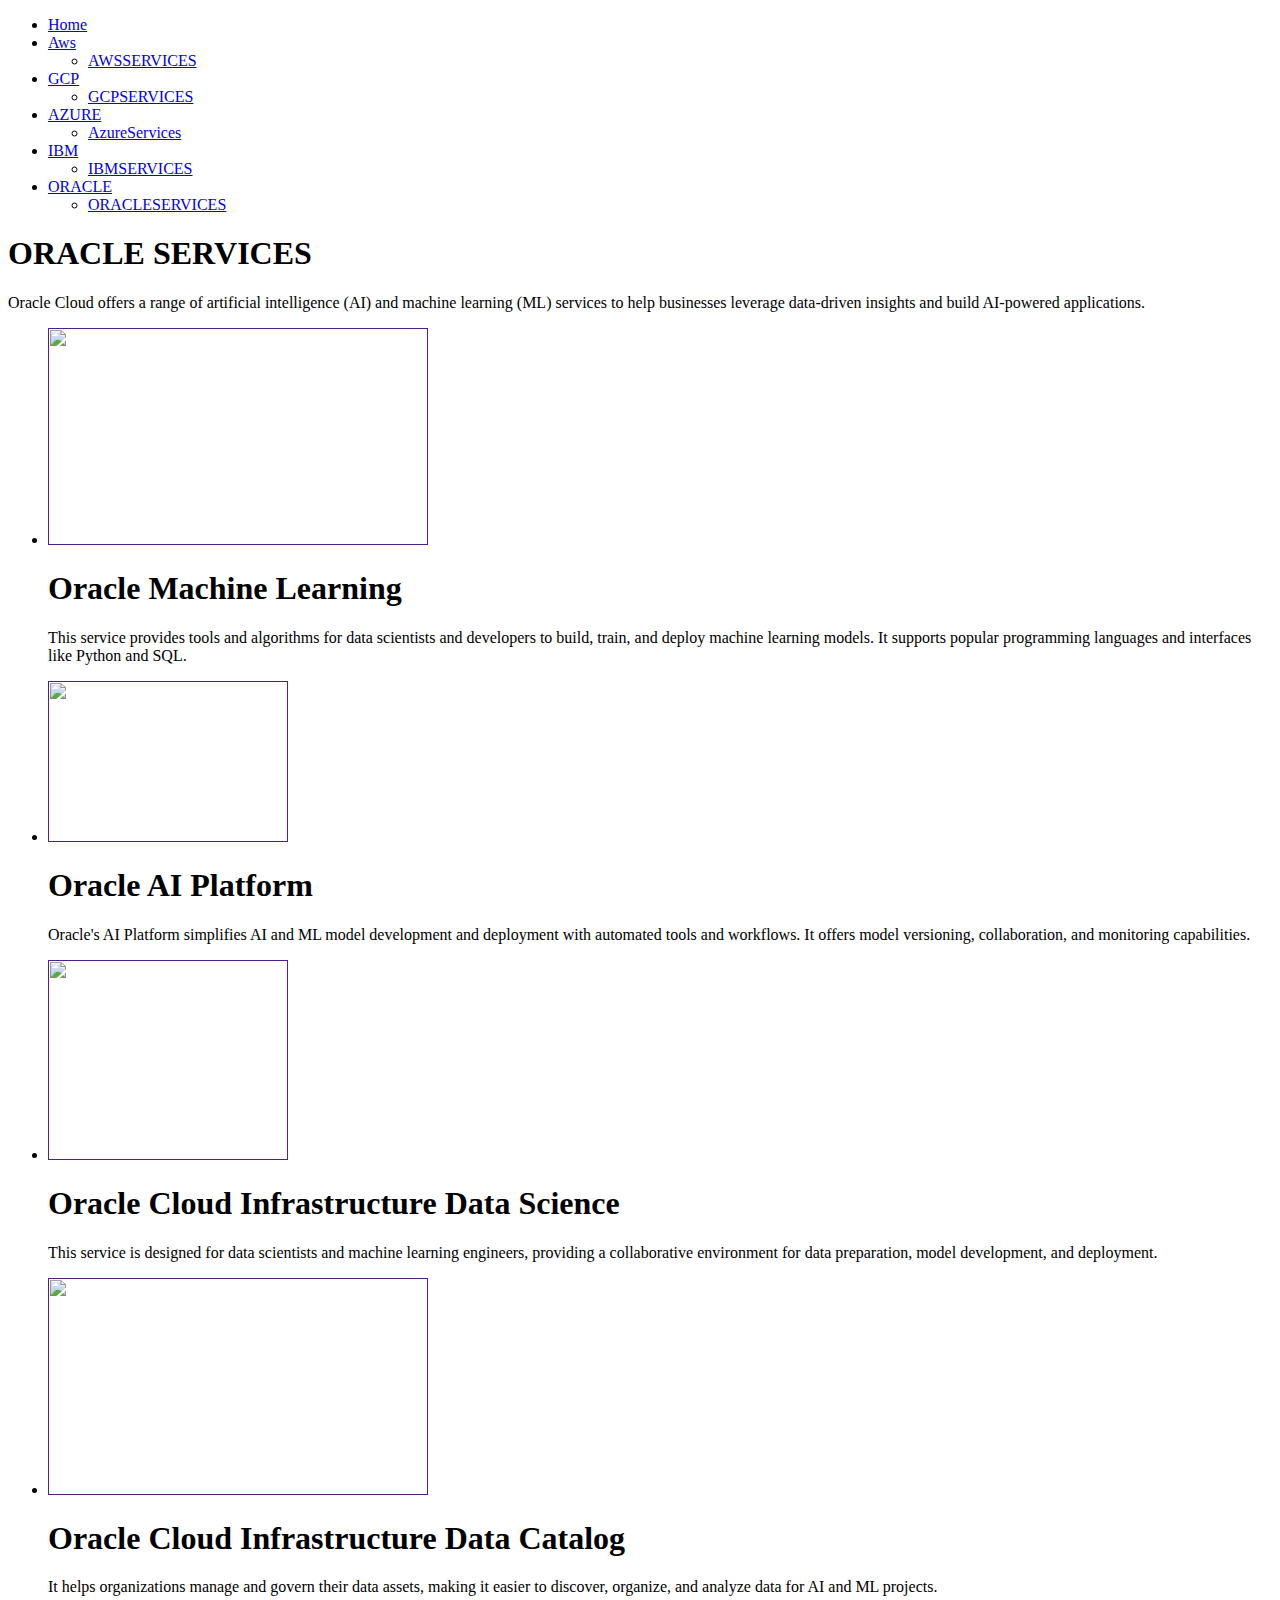
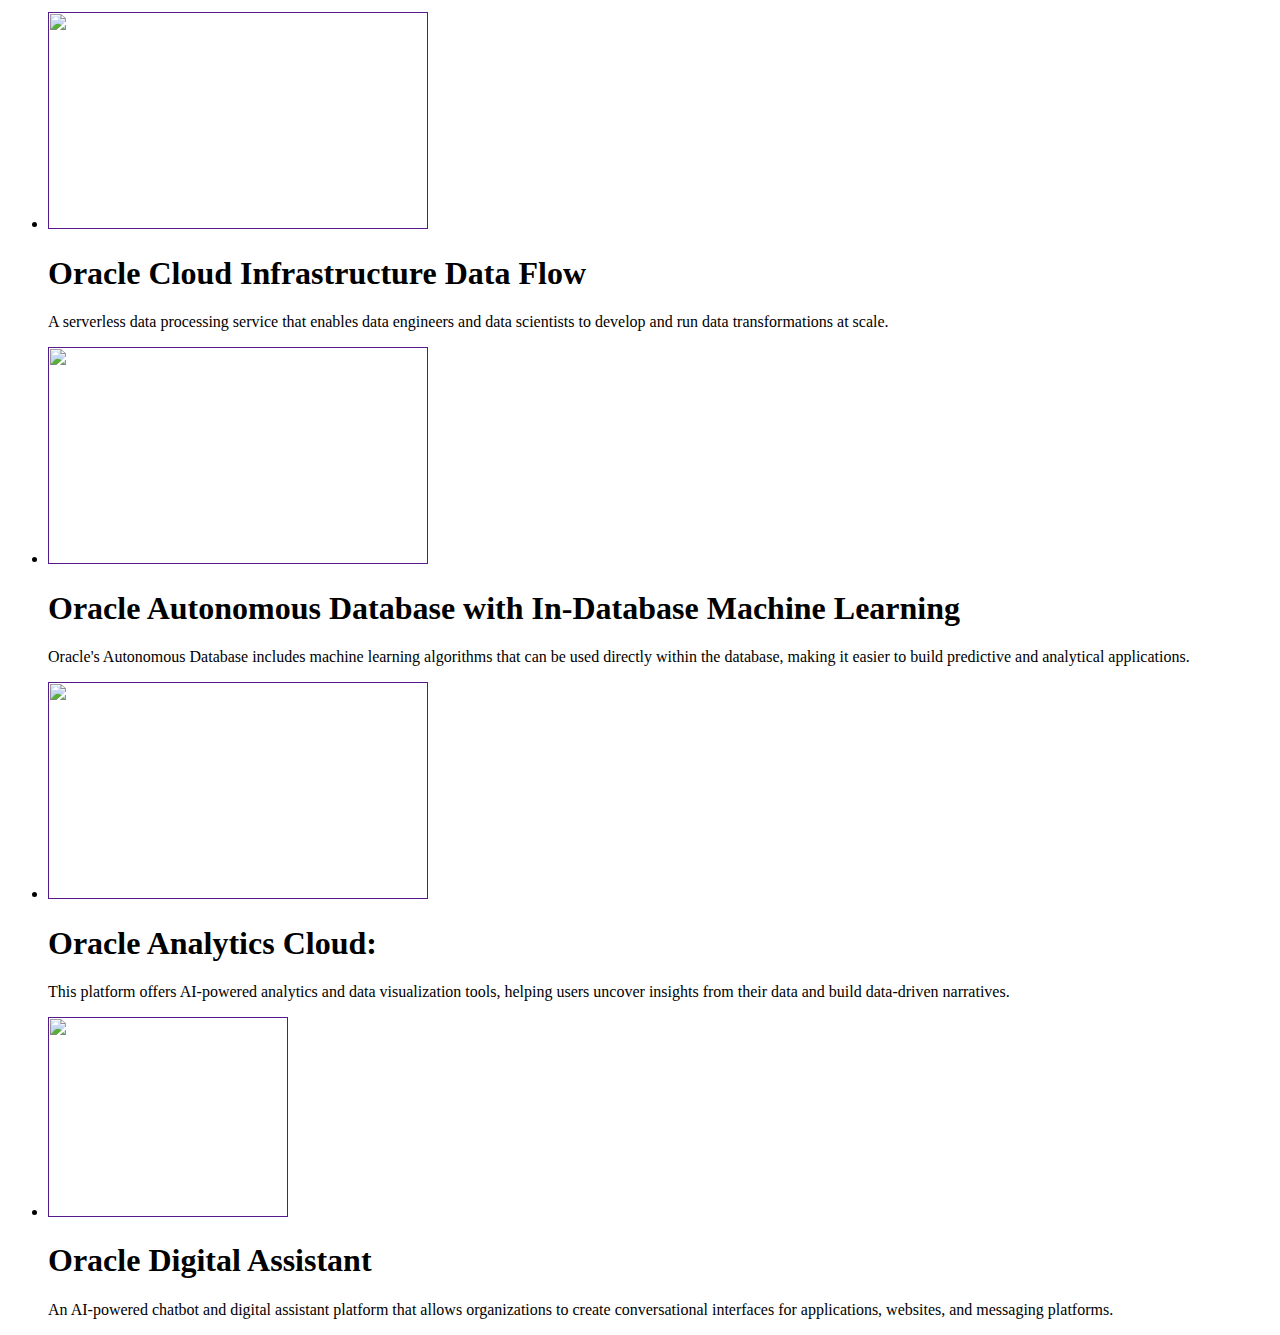
==== oracleprojectsservices.html @ 2a119df1 "Update oracleprojectsservices.html" ====
<!doctype html>
<!-- Website template by freewebsitetemplates.com -->
<html>
<head>
	<meta charset="UTF-8">
	<meta name="viewport" content="width=device-width, initial-scale=1.0">
	<title>projects - Space Science Website Template</title>
	<link rel="stylesheet" href="css/style.css" type="text/css">
	<link rel="stylesheet" type="text/css" href="css/mobile.css">
	<script src="js/mobile.js" type="text/javascript"></script>
</head>
<body>
	<div id="page">
		<div id="header">
			<div>
				<a href="index.html" class=""></a>
				<ul id="navigation">
					<li class="selected">
						<a href="index.html">Home</a>
					</li>
					<li class ="menu">
						<a href="aws.html">Aws</a>
						<ul class="primary">
							<li>
								<a href="awsprojectsservices.html">AWSSERVICES</a>
							</li>
						</ul>
					</li>
					<li class="menu">
						<a href="gcp.html">GCP</a>
						<ul class="primary">
							<li>
								<a href="gcpprojectsservices.html">GCPSERVICES</a>
							</li>
						</ul>
					</li>
					<li class="menu">
						<a href="azure.html">AZURE</a>
						<ul class="secondary">
							<li>
								<a href="azureprojectservices.html">AzureServices</a>
							</li>
						</ul>
					</li>
					<li class="menu">
						<a href="ibm.html">IBM</a>
						<ul class="secondary">
							<li>
								<a href="ibmservices.html">IBMSERVICES</a>
							</li>
						</ul>
					</li>
                    <li class="menu">
						<a href="oracle.html">ORACLE</a>
						<ul class="secondary">
							<li>
								<a href="oracleprojectsservices.html">ORACLESERVICES</a>
							</li>
						</ul>
					</li>
				</ul>
			</div>
		</div>
		<div id="body">
			<div class="header">
				<div>
					<h1>ORACLE SERVICES</h1>
					<p>Oracle Cloud offers a range of artificial intelligence (AI) and machine learning (ML) services to help businesses leverage data-driven insights and build AI-powered applications. </p>
					<ul>
						<li>
							<a href=""><img src="oracle ml.png"  width="380" height="217" alt=""></a>
							<div>
								<h1>Oracle Machine Learning</h1>
								<p>This service provides tools and algorithms for data scientists and developers to build, train, and deploy machine learning models. It supports popular programming languages and interfaces like Python and SQL.</p>		
							</div>
						</li>
                        <li>
							<a href=""><img src="oracle ai.jpg" width="240" height="161" alt=""></a>
							<div>
								<h1>Oracle AI Platform</h1>
								<p> Oracle's AI Platform simplifies AI and ML model development and deployment with automated tools and workflows. It offers model versioning, collaboration, and monitoring capabilities.</p>
							</div>
						</li>
						<li>
							<a href=""><img src="oracle cinfra.png" width="240" height="200" alt=""></a>
							<div>
								<h1>Oracle Cloud Infrastructure Data Science</h1>
								<p>This service is designed for data scientists and machine learning engineers, providing a collaborative environment for data preparation, model development, and deployment.                          </p>
							</div>						
						</li>
						<li>
							<a href=""><img src="oracle data catalog.png" width="380" height="217" alt=""></a>
							<div>
								<h1>Oracle Cloud Infrastructure Data Catalog</h1>
								<p>It helps organizations manage and govern their data assets, making it easier to discover, organize, and analyze data for AI and ML projects.</p>
							</div>
						</li>
                        <li>
							<a href=""><img src="oracle dataflow.png" width="380" height="217" alt=""></a>
							<div>
								<h1>Oracle Cloud Infrastructure Data Flow</h1>
								<p> A serverless data processing service that enables data engineers and data scientists to develop and run data transformations at scale.</p>
							</div>
						</li>
                        <li>
							<a href=""><img src="oracle databse.png" width="380" height="217" alt=""></a>
							<div>
								<h1>Oracle Autonomous Database with In-Database Machine Learning</h1>
								<p>Oracle's Autonomous Database includes machine learning algorithms that can be used directly within the database, making it easier to build predictive and analytical applications.</p>
							</div>
						</li>
                        <li>
							<a href=""><img src="oracle aanalytica cloud.jpg"width="380" height="217" alt=""></a>
							<div>
								<h1>Oracle Analytics Cloud: </h1>
								<p>This platform offers AI-powered analytics and data visualization tools, helping users uncover insights from their data and build data-driven narratives.</p>
							</div>
						</li>
                        <li>
							<a href=""><img src="oracle digital assistant.jpg" width="240" height="200" alt=""></a>
							<div>
								<h1>Oracle Digital Assistant</h1>
								<p> An AI-powered chatbot and digital assistant platform that allows organizations to create conversational interfaces for applications, websites, and messaging platforms.</p>
							</div>
						</li>
					</ul>
				</div>
			</div>
		</div>
	</div>
</body>
</html>
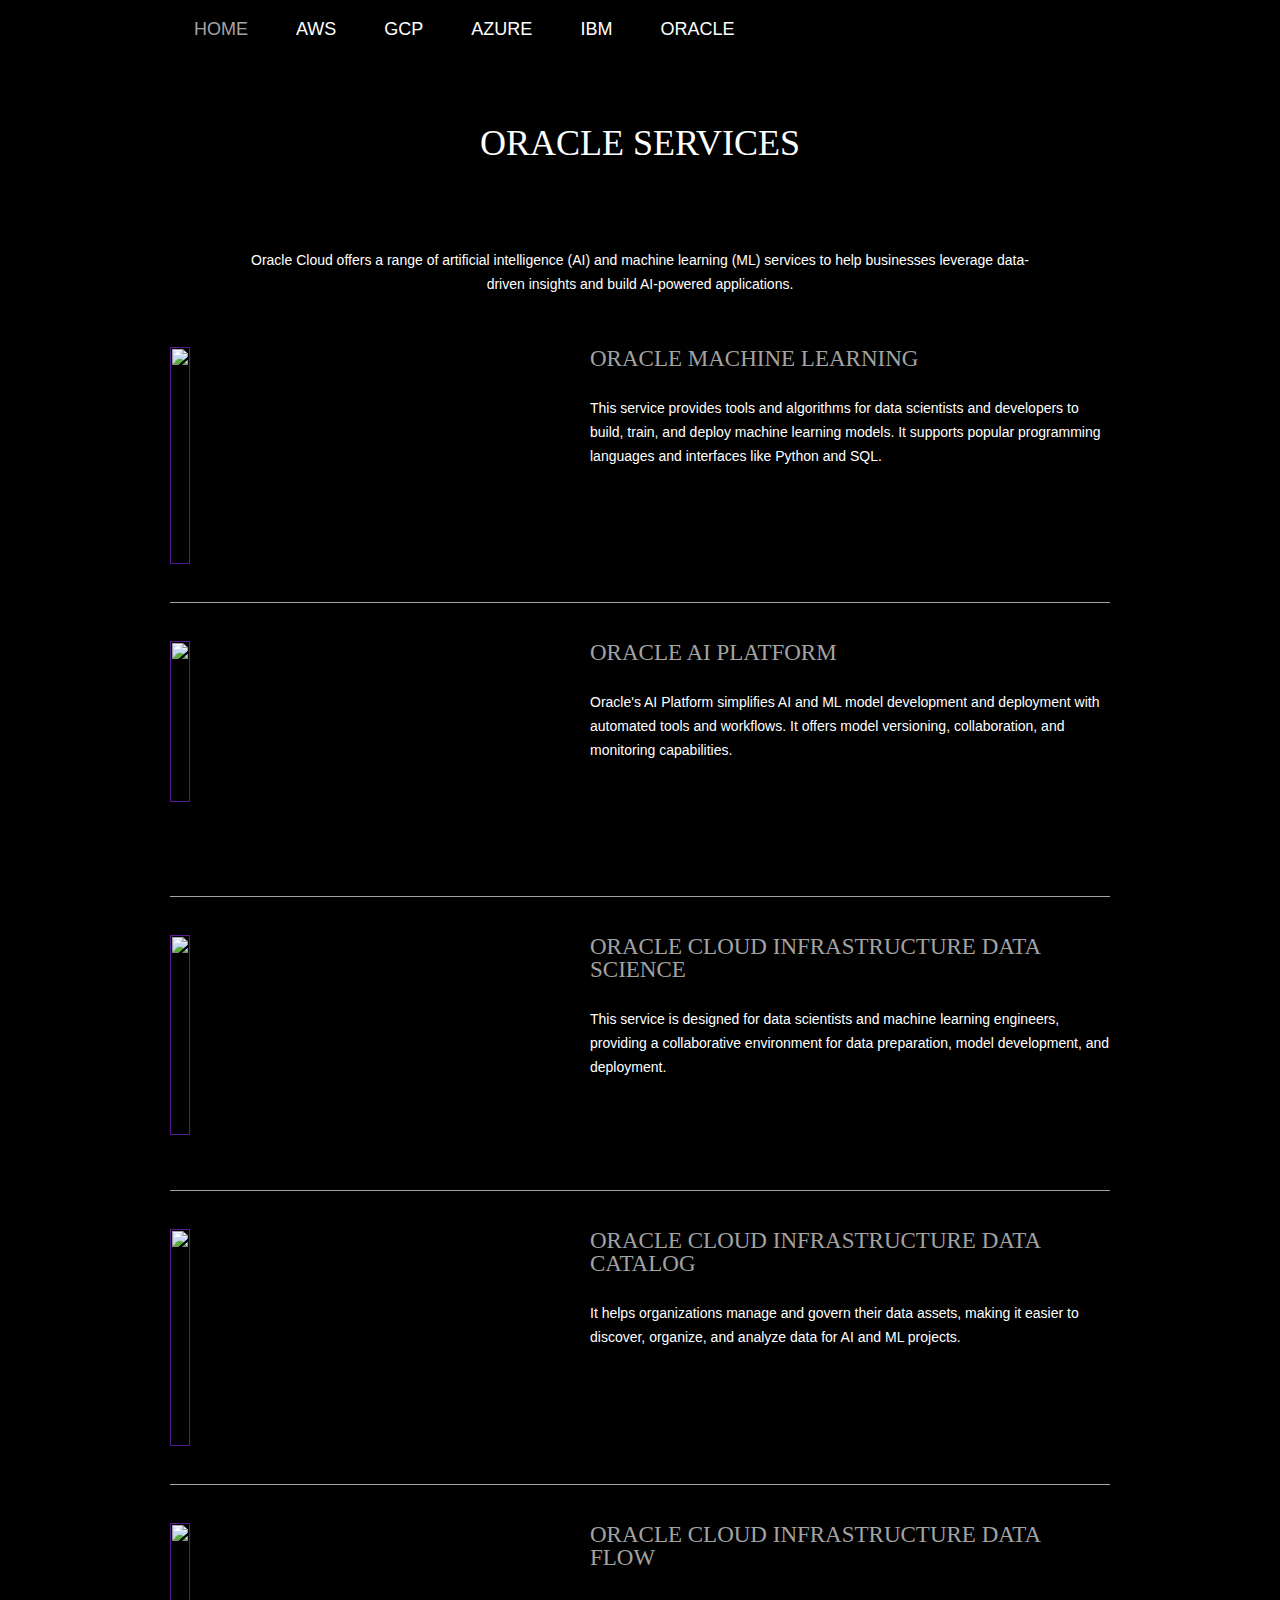
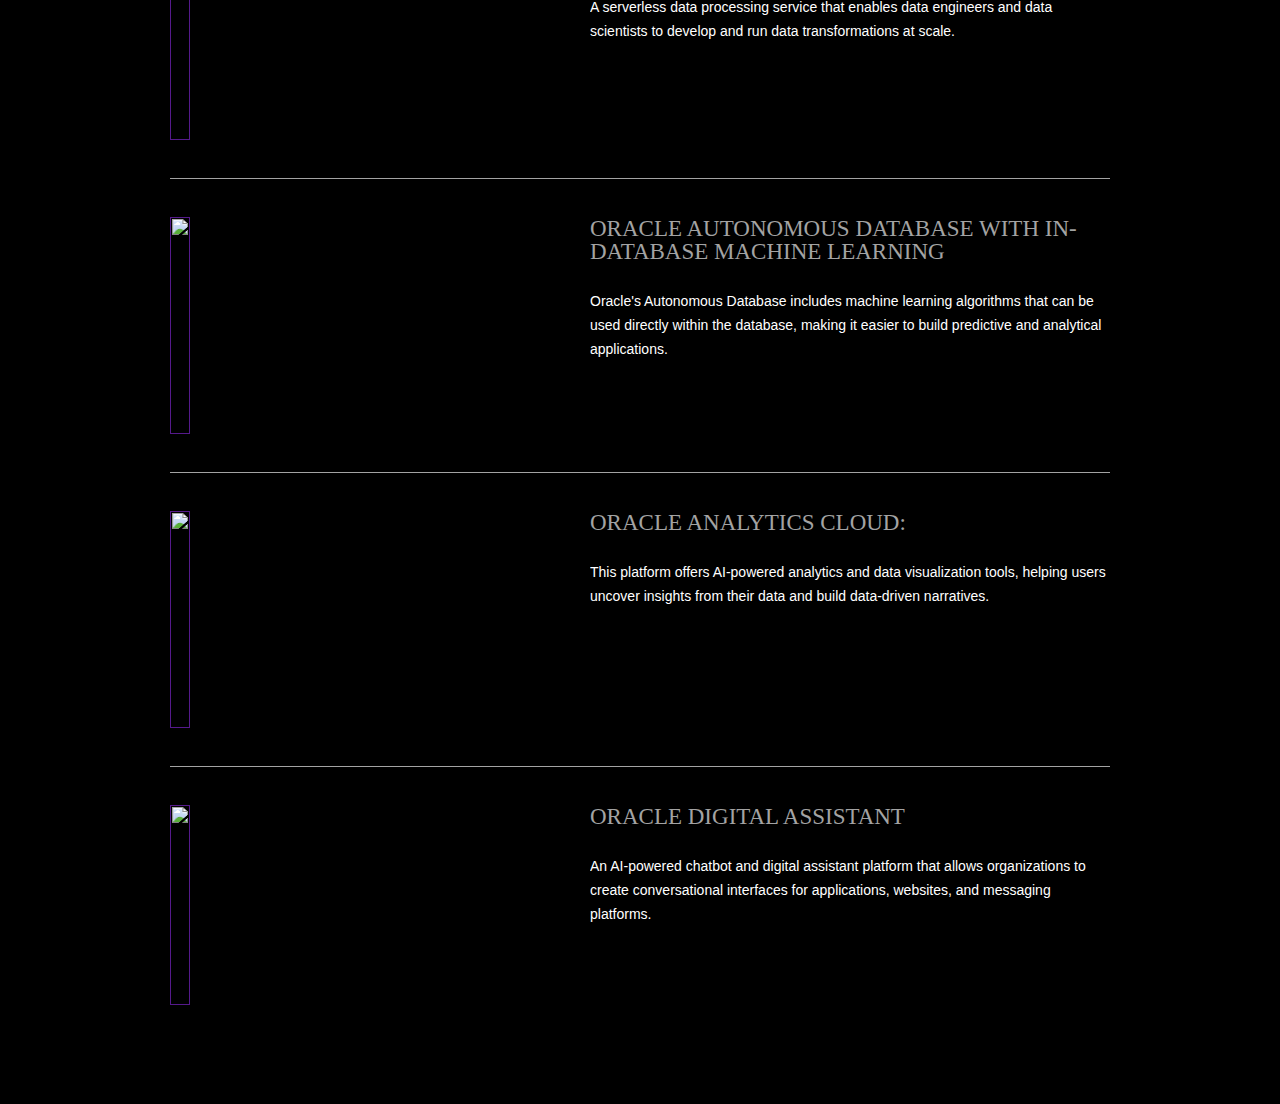
==== commit 62f7353c: "Update oracleprojectsservices.html" ====
--- a/oracleprojectsservices.html
+++ b/oracleprojectsservices.html
@@ -4,10 +4,10 @@
 <head>
 	<meta charset="UTF-8">
 	<meta name="viewport" content="width=device-width, initial-scale=1.0">
-	<title>projects - Space Science Website Template</title>
-	<link rel="stylesheet" href="css/style.css" type="text/css">
-	<link rel="stylesheet" type="text/css" href="css/mobile.css">
-	<script src="js/mobile.js" type="text/javascript"></script>
+	<title></title>
+	<link rel="stylesheet" href="style.css" type="text/css">
+	<link rel="stylesheet" type="text/css" href="mobile.css">
+	<script src="mobile.js" type="text/javascript"></script>
 </head>
 <body>
 	<div id="page">
--- a/style.css
+++ b/style.css
@@ -0,0 +1,1438 @@
+/* Website template by freewebsitetemplates.com */
+body {
+	margin: 0;
+	padding: 0;
+	position: relative;
+	width: auto;
+}
+body #page {
+	background: url(bg-home.jpg) no-repeat scroll center top #000000;
+	background-size: cover;
+	background-repeat: no-repeat;
+	margin: 0;
+	overflow: hidden;
+	padding: 0;
+	width: auto;
+	z-index: 3;
+}
+body #page {
+    background-color: #000000; /* Set a background color if needed */
+    background-image: url('backgoundimg.jpg');
+    background-size: cover;
+    background-repeat: no-repeat;
+    margin: 0;
+    overflow: hidden;
+    padding: 0;
+    width: auto;
+    z-index: 3;
+}
+a {
+	text-decoration: none;
+	outline: none;
+}
+a:active {
+	background: none;
+}
+img {
+	border: none;
+}
+/*-------------------------------------------FONTS---------------------------------------------*/
+@font-face {
+	font-family: 'audiowide-regular-webfont';
+	src: url('../fonts/audiowide-regular-webfont.eot');
+	src: url('../fonts/audiowide-regular-webfont.woff') format('woff'), url('../fonts/audiowide-regular-webfont.ttf') format('truetype'), url('../fonts/audiowide-regular-webfont.svg') format('svg');
+}
+/*----------------------------------------header-styles---------------------------------------*/
+#header {
+	background: url(../images/bg-transparent1.png) repeat;
+	margin: 0;
+	min-height: 60px;
+	padding: 0;
+	width: auto;
+}
+#header div {
+	margin: 0 auto;
+	max-width: 940px;
+	min-height: 60px;
+	padding: 0 10px;
+}
+#header div a.logo {
+	display: block;
+	float: left;
+	height: 60px;
+	margin: 0 44px 0 0;
+	padding: 0;
+	width: 304px;
+}
+#header div a img {
+	display: block;
+	margin: 0;
+	padding: 0;
+	width: auto;
+}
+#header div ul {
+	display: inline-block;
+	float: left;
+	list-style: none;
+	margin: 0;
+	padding: 0;
+	width: auto;
+}
+#header div ul li {
+	float: left;
+	margin: 0;
+	padding: 0;
+	width: auto;
+}
+#header div ul li a {
+	color: #ffffff;
+	display: block;
+	font-family: Arial;
+	font-size: 18px;
+	font-weight: normal;
+	line-height: 59px;
+	margin: 0;
+	min-height: 60px;
+	padding: 0 24px;
+ *padding: 0 23px; /* Needed for IE8 and old versions */
+	text-align: center;
+	text-transform: uppercase;
+	width: auto;
+}
+#header div ul li a:hover {
+	background-color: #620031;
+	color: #ffffff;
+}
+#header div ul li.selected a {
+	background-color: #000000;
+	color: #a3a3a3;
+}
+#header div ul li.menu {
+	position: relative;
+}
+#header div ul li.menu ul {
+	display: block;
+	left: -99999px;
+	list-style: none;
+	margin: 0;
+	padding: 0;
+	position: absolute;
+	top: 60px;
+	width: 142px;
+	z-index: 50;
+}
+#header div ul li.menu:hover ul.primary {
+	left: 31px;
+}
+#header div ul li.menu ul.primary.selected {
+	left: 31px;
+}
+#header div ul li.menu:hover ul.secondary {
+	left: -20px;
+}
+#header div ul li.menu ul.secondary.selected {
+	left: -20px;
+}
+#header div ul li.menu ul li {
+	margin: 0;
+	padding: 0;
+	width: auto;
+}
+#header div ul li.menu ul li a {
+	background-color: #620031;
+	color: #ffffff;
+	display: block;
+	font-family: Arial;
+	font-size: 18px;
+	font-weight: normal;
+	line-height: 60px;
+	margin: 0;
+	min-height: 60px;
+	padding: 0 10px;
+	text-align: center;
+	text-transform: uppercase;
+	width: auto;
+}
+#header div ul li.menu ul.primary.selected li a, #header div ul li.menu ul.secondary.selected li a {
+	background-color: #000000;
+	color: #a3a3a3;
+}
+/*----------------------------------------body-home-styles---------------------------------------*/
+#body {
+    background-color: #000000;
+    margin: 0;
+    min-height: 808px;
+    overflow: hidden;
+    padding: 0;
+    width: 100%;
+}
+
+#body.home {
+    background: none;
+    margin: 0;
+    min-height: 1308px;
+    overflow: hidden;
+    padding: 0;
+    width: 100%;
+}
+
+#body.home .header {
+    background: none;
+    margin: 0;
+    overflow: hidden;
+    padding: 0;
+    width: 100%;
+}
+
+#body.home .header div {
+    margin: 0 auto;
+    max-width: 940px;
+    overflow: hidden;
+    padding: 0 10px;
+    position: relative;
+}
+
+#body.home .header div img.satellite {
+    display: block;
+    left: 10px;
+    margin: 0;
+    padding: 0;
+    position: absolute;
+    top: 41px;
+    width: auto;
+    z-index: 50;
+}
+
+#body.home .header div h1 {
+    color: #FFFFFF;
+    font-family: audiowide-regular-webfont;
+    font-size: 45px;
+    font-weight: normal;
+    line-height: 50px;
+    margin: 10px 0 27px;
+    padding-top: 100px;
+    position: relative;
+    text-align: left;
+    text-transform: uppercase;
+    width: 100%; /* Full width */
+    z-index: 60;
+}
+
+#body.home .header div h2 {
+    color: #FFFFFF;
+    font-family: audiowide-regular-webfont;
+    font-size: 43px;
+    font-weight: normal;
+    line-height: 43px;
+    margin: 0 0 36px;
+    padding: 0;
+    position: relative;
+    text-align: left;
+    text-transform: uppercase;
+    width: 90%; /* Full width */
+    z-index: 50;
+	/* 
+	 */
+}
+
+#body.home .header div a.more {
+    background-color: #000000;
+    color: #a3a3a3;
+    display: inline-block;
+    font-family: Arial;
+    font-size: 18px;
+    font-weight: normal;
+    height: 30px;
+    line-height: 30px;
+    width: 150px; /* Set a fixed width */
+    text-align: center;
+    text-transform: uppercase;
+    margin: 0 auto; /* Center horizontally */
+    position: relative;
+    top: 50%; /* Center vertically */
+    transform: translateY(-50%); /* Adjust for vertical alignment */
+}
+
+
+#body.home .header div a.more:hover {
+    background-color: #a80914;
+    color: #c7f6b5;
+}
+
+#body.home .header div h3 {
+    background: url("../images/bg-transparent1.png") repeat;
+    color: #87e226;
+    font-family: audiowide-regular-webfont;
+    font-size: 23px;
+    font-weight: normal;
+    line-height: 23px;
+    margin: 10px;
+    min-height: 27px;
+	border-radius: 6%;
+    padding: 10px 10px;
+    position: relative;
+    text-align: center;
+    text-transform: uppercase;
+    width: 40%; /* Full width */
+}
+
+#body.home .header div ul {
+    display: flex; /* Use flexbox for alignment */
+    list-style:armenian;
+    margin: 0;
+    padding: 5px;
+	border-radius: 6%;
+    width: 100%;
+    justify-content: space-between; /* Add space between images */
+	
+}
+
+#body.home .header div ul li {
+    border-radius: 4%;
+    margin: 0;
+    padding: 0;
+    width: 30%; /* Adjust the width of individual items */
+}
+
+#body.home .header div ul li a {
+    display: block;
+    height: auto;
+    margin: 0;
+    padding: 2%;
+    text-align: center;
+}
+
+#body.home .header div ul li a img {
+    cursor:default;
+    filter: alpha(opacity=80);
+    opacity: 1.0;
+    display: block;
+    margin: 3px;
+    padding: 2px;
+    width: 180px;
+    height: 150px; /* Set the desired height */
+    border-radius: 30px;
+    margin-bottom: 20px;
+}
+#body.home .header div ul li a img:hover {
+	filter: alpha(opacity=70);/* Needed for IE8 and old versions */
+	opacity: 0.7;
+}
+#body.home .body {
+	background-color: #630031;
+	margin: 0;
+	min-height: 168px;
+	overflow: hidden;
+	padding: 0;
+	width: 100%;
+}
+#body.home .body div {
+	margin: 0 auto;
+	max-width: 940px;
+	overflow: hidden;
+	padding: 31px 10px 0;
+}
+#body.home .body div h1 {
+	color: #FFFFFF;
+	display: block;
+	font-family: audiowide-regular-webfont;
+	font-size: 32px;
+	font-weight: normal;
+	line-height: 32px;
+	margin: 0 auto 24px;
+	padding: 0;
+	text-align: center;
+	text-transform: uppercase;
+	width: 780px;
+}
+#body.home .body div p {
+	color: #ffffff;
+	display: block;
+	font-family: Arial;
+	font-size: 18px;
+	font-weight: normal;
+	line-height: 24px;
+	margin: 0 auto;
+	padding: 0;
+	text-align: center;
+	width: 780px;
+}
+#body.home .body div p a {
+	color: #ffffff;
+	font-family: Arial;
+	font-size: 18px;
+	font-weight: normal;
+	line-height: 24px;
+	margin: 0 auto;
+	padding: 0;
+	text-decoration: underline;
+}
+#body.home .body div p a:hover {
+	color: #a3a3a3;
+}
+#body.home .footer {
+	background-color: #000000;
+	margin: 0;
+	overflow: hidden;
+	padding: 0;
+	width: 100%;
+}
+#body.home .footer div {
+	margin: 0 auto;
+	max-width: 960px;
+	overflow: hidden;
+	padding: 32px 0 16px;
+}
+#body.home .footer div ul {
+	display: inline-block;
+	list-style: none;
+	margin: 0;
+	overflow: hidden;
+	padding: 0;
+	width: auto;
+}
+#body.home .footer div ul li:first-child {
+	float: left;
+	margin: 0 10px;
+	padding: 0;
+	width: 460px;
+}
+#body.home .footer div ul li {
+	float: left;
+	margin: 0 0 0 10px;
+	padding: 0 0 0 20px;
+	width: 440px;
+}
+#body.home .footer div ul li h1 {
+	color: #FFFFFF;
+	font-family: audiowide-regular-webfont;
+	font-size: 32px;
+	font-weight: normal;
+	line-height: 32px;
+	margin: 0 0 44px;
+	padding: 0;
+	text-align: left;
+	text-transform: uppercase;
+	width: auto;
+}
+#body.home .footer div ul li a {
+	display: block;
+	height: 258px;
+	margin: 0;
+	position: relative;
+	padding: 0;
+	width: 460px;
+}
+#body.home .footer div ul li a img {
+	cursor: pointer;
+	filter: alpha(opacity=100);/* Needed for IE8 and old versions */
+	opacity: 1.0;
+	display: block;
+	margin: 0;
+	padding: 0;
+	width: auto;
+}
+#body.home .footer div ul li a:hover img {
+	filter: alpha(opacity=70);/* Needed for IE8 and old versions */
+	opacity: 0.7;
+}
+#body.home .footer div ul li a span {
+	background: url(../images/icons.png) no-repeat 0 -152px;
+	display: block;
+	height: 72px;
+	left: 199px;
+	margin: 0;
+	padding: 0;
+	position: absolute;
+	top: 94px;
+	width: 62px;
+}
+#body.home .footer div ul li a:hover span {
+	background: url(../images/icons.png) no-repeat 0 -226px;
+}
+#body.home .footer div ul li ul {
+	display: inline-block;
+	list-style: none outside none;
+	margin: 0;
+	overflow: hidden;
+	padding: 0;
+	width: 440px;
+}
+#body.home .footer div ul li ul li {
+	border-top: 1px solid #A3A3A3;
+	float: none;
+	margin: 0;
+	overflow: hidden;
+	padding: 39px 10px 38px 0;
+	width: 440px;
+}
+#body.home .footer div ul li ul li:first-child {
+	border: medium none;
+	margin: 0;
+	padding: 0 0 38px;
+	width: 440px;
+}
+#body.home .footer div ul li ul li a {
+	display: block;
+	float: left;
+	height: 90px;
+	margin: 0 20px 0 0;
+	padding: 0;
+	width: 100px;
+}
+#body.home .footer div ul li ul li a img {
+	cursor: pointer;
+	filter: alpha(opacity=100);/* Needed for IE8 and old versions */
+	opacity: 1.0;
+	display: block;
+	margin: 0;
+	padding: 0;
+	width: auto;
+}
+#body.home .footer div ul li ul li a img:hover {
+	filter: alpha(opacity=70);/* Needed for IE8 and old versions */
+	opacity: 0.7;
+}
+#body.home .footer div ul li ul li h1 {
+	color: #A3A3A3;
+	float: left;
+	font-family: audiowide-regular-webfont;
+	font-size: 23px;
+	font-weight: normal;
+	line-height: 23px;
+	margin: 0;
+	padding: 4px 0 8px;
+	text-align: left;
+	text-transform: uppercase;
+	width: 310px;
+}
+#body.home .footer div ul li ul li span {
+	color: #FFFFFF;
+	display: block;
+	float: left;
+	font-family: Arial;
+	font-size: 14px;
+	font-weight: normal;
+	line-height: 14px;
+	margin: 0 0 10px;
+	padding: 0;
+	text-align: left;
+	text-transform: uppercase;
+	width: 310px;
+}
+#body.home .footer div ul li ul li a.more {
+	background-color: #3c0f38;
+	color: #ffffff;
+	display: block;
+	float: right;
+	font-family: Arial;
+	font-size: 14px;
+	font-weight: normal;
+	height: 31px;
+	line-height: 31px;
+	margin: 0;
+	padding: 0;
+	text-align: center;
+	text-transform: uppercase;
+	width: 120px;
+}
+#body.home .footer div ul li ul li a.more:hover {
+	background-color: #620031;
+}
+/*----------------------------------------body-styles---------------------------------------*/
+#body.about .header {
+	background: url(backgoundimg.jpg) no-repeat center top #000000;
+	background-size: cover;
+	background-repeat: no-repeat;
+	margin: 0;
+	min-height: 150vh;
+	padding: 0;
+	width: 100%;
+}
+#body.about .header div, #body .header div {
+	margin: 0 auto;
+	max-width: 960px;
+	overflow: hidden;
+	padding: 65px 0 40px;
+}
+#body.about .header div h1, #body .header div h1 {
+	color: #FFFFFF;
+	display: block;
+	font-family: audiowide-regular-webfont;
+	font-size: 36px;
+	font-weight: normal;
+	line-height: 36px;
+	margin: 0 auto 87px;
+	padding: 0;
+	text-align: center;
+	text-transform: uppercase;
+	width: 940px;
+}
+#body.about .header div h2 {
+	color: #FFFFFF;
+	display: block;
+	font-family: audiowide-regular-webfont;
+	font-size: 32px;
+	font-weight: normal;
+	line-height: 32px;
+	margin: 0 auto 24px;
+	padding: 0;
+	text-align: center;
+	text-transform: uppercase;
+	width: 820px;
+}
+#body.about .header div p {
+	color: #ffffff;
+	display: block;
+	font-family: Arial;
+	font-size: 18px;
+	font-weight: normal;
+	line-height: 24px;
+	margin: 0 auto;
+	padding: 0;
+	text-align: center;
+	width: 820px;
+}
+#body.about .header div p a {
+	color: #ffffff;
+	font-family: Arial;
+	font-size: 18px;
+	font-weight: normal;
+	line-height: 24px;
+	margin: 0;
+	padding: 0;
+	text-decoration: underline;
+}
+#body.about .header div p a:hover {
+	color: #a3a3a3;
+}
+#body.about .body {
+	background-color: #620031;
+	margin: 0;
+	min-height: 253px;
+	overflow: hidden;
+	padding: 0;
+	width: 100%;
+}
+#body.about .body div {
+	margin: 0 auto;
+	max-width: 940px;
+	overflow: hidden;
+	padding: 36px 10px 35px;
+}
+#body.about .body div h2 {
+	color: #A3A3A3;
+	float: left;
+	font-family: audiowide-regular-webfont;
+	font-size: 23px;
+	font-weight: normal;
+	line-height: 23px;
+	margin: 18px 0 26px;
+	padding: 0;
+	text-align: left;
+	text-transform: uppercase;
+	width: 620px;
+}
+#body.about .body div p {
+	color: #ffffff;
+	display: block;
+	float: left;
+	font-family: Arial;
+	font-size: 14px;
+	font-weight: normal;
+	line-height: 24px;
+	margin: 0;
+	padding: 0;
+	text-align: left;
+	width: 620px;
+}
+#body.about .body div p a {
+	color: #ffffff;
+	font-family: Arial;
+	font-size: 14px;
+	font-weight: normal;
+	line-height: 24px;
+	margin: 0;
+	padding: 0;
+	text-decoration: underline;
+}
+#body.about .body div p a:hover {
+	color: #a3a3a3;
+}
+#body.about .body div img {
+	display: block;
+	float: right;
+	margin: 0;
+	padding: 0;
+	width: auto;
+}
+#body.about .footer {
+	background-color: #000000;
+	margin: 0;
+	min-height: 366px;
+	padding: 0;
+	width: 100%;
+}
+#body.about .footer div {
+	margin: 0 auto;
+	overflow: hidden;
+	padding: 79px 0 0 10px;
+	width: 950px;
+}
+#body.about .footer div h2 {
+	color: #A3A3A3;
+	float: right;
+	font-family: audiowide-regular-webfont;
+	font-size: 23px;
+	font-weight: normal;
+	line-height: 23px;
+	margin: 34px 0 24px;
+	padding: 0;
+	text-align: left;
+	text-transform: uppercase;
+	width: 557px;
+}
+#body.about .footer div p {
+	color: #ffffff;
+	display: block;
+	float: right;
+	font-family: Arial;
+	font-size: 18px;
+	font-weight: normal;
+	line-height: 24px;
+	margin: 0 auto;
+	padding: 0;
+	text-align: left;
+	width: 557px;
+}
+#body.about .footer div p a {
+	color: #ffffff;
+	font-family: Arial;
+	font-size: 18px;
+	font-weight: normal;
+	line-height: 24px;
+	margin: 0 auto;
+	padding: 0;
+	text-decoration: underline;
+}
+#body.about .footer div p a:hover {
+	color: #a3a3a3;
+}
+#body.about .footer div img {
+	float: left;
+	display: block;
+	margin: 0;
+	padding: 0;
+	width: auto;
+}
+#body.about .section {
+	background-color: #3c0f38;
+	margin: 0;
+	min-height: 234px;
+	padding: 0;
+	width: auto;
+}
+#body.about .section div {
+	margin: 0 auto;
+	max-width: 960px;
+	overflow: hidden;
+	padding: 58px 0 55px;
+}
+#body.about .section div h2 {
+	color: #A3A3A3;
+	display: block;
+	font-family: audiowide-regular-webfont;
+	font-size: 23px;
+	font-weight: normal;
+	line-height: 23px;
+	margin: 0 auto 26px;
+	padding: 0;
+	text-align: center;
+	text-transform: uppercase;
+	width: 780px;
+}
+#body.about .section div p {
+	color: #ffffff;
+	display: block;
+	font-family: Arial;
+	font-size: 14px;
+	font-weight: normal;
+	line-height: 24px;
+	margin: 0 auto;
+	padding: 0;
+	text-align: center;
+	width: 780px;
+}
+#body.about .section div p a {
+	color: #ffffff;
+	font-family: Arial;
+	font-size: 14px;
+	font-weight: normal;
+	line-height: 24px;
+	margin: 0;
+	padding: 0;
+	text-decoration: underline;
+}
+#body.about .section div p a:hover {
+	color: #a3a3a3;
+}
+#body .header {
+	margin: 0 auto;
+	padding: 0;
+	width: 100%;
+}
+#body .header div ul {
+	display: inline-block;
+	max-width: 940px;
+	list-style: none outside none;
+	margin: 0;
+	padding: 3px 10px 0;
+}
+#body .header div ul li:first-child {
+	border: none;
+	padding: 0 0 38px;
+}
+#body .header div ul li {
+	border-top: 1px solid #A3A3A3;
+	margin: 0;
+	overflow: hidden;
+	padding: 38px 0;
+	width: auto;
+}
+#body .header div ul li a {
+	display: block;
+	float: left;
+	height: 217px;
+	margin: 0 40px 0 0;
+	padding: 0;
+	width: 380px;
+}
+#body .header div ul li a img {
+	cursor: pointer;
+	filter: alpha(opacity=100);/* Needed for IE8 and old versions */
+	opacity: 1.0;
+	display: block;
+	margin: 0;
+	padding: 0;
+	width: auto;
+}
+#body .header div ul li a img:hover {
+	filter: alpha(opacity=70);/* Needed for IE8 and old versions */
+	opacity: 0.7;
+}
+#body .header div ul li div {
+	float: left;
+	margin: 0;
+	overflow: hidden;
+	padding: 0;
+	width: 520px;
+}
+#body .header div ul li div h1 {
+	color: #A3A3A3;
+	font-family: audiowide-regular-webfont;
+	font-size: 23px;
+	font-weight: normal;
+	line-height: 23px;
+	margin: 0 0 26px;
+	padding: 0;
+	text-align: left;
+	text-transform: uppercase;
+	width: 520px;
+}
+#body .header div ul li div p {
+	color: #FFFFFF;
+	font-family: Arial;
+	font-size: 14px;
+	font-weight: normal;
+	line-height: 24px;
+	margin: 0 0 41px;
+	padding: 0;
+	text-align: left;
+	width: 520px;
+}
+#body .header div ul li div p a {
+	color: #FFFFFF;
+	display: inline;
+	float: none;
+	font-family: Arial;
+	font-size: 14px;
+	font-weight: normal;
+	height: auto;
+	line-height: 24px;
+	margin: 0;
+	padding: 0;
+	text-decoration: underline;
+	width: auto;
+}
+#body .header div ul li div p a:hover {
+	color: #a3a3a3;
+}
+#body .header div ul li div a.more {
+	background-color: #3c0f38;
+	color: #ffffff;
+	display: block;
+	float: right;
+	font-family: Arial;
+	font-size: 14px;
+	font-weight: normal;
+	height: 31px;
+	line-height: 31px;
+	margin: 0;
+	padding: 0;
+	text-align: center;
+	text-transform: uppercase;
+	width: 120px;
+}
+#body .header div ul li div a.more:hover {
+	background-color: #620031;
+}
+#body .header div img {
+	display: block;
+	margin: 0 auto;
+	padding: 3px 0 0;
+	width: auto;
+}
+#body .header div h2 {
+	color: #A3A3A3;
+	display: block;
+	font-family: audiowide-regular-webfont;
+	font-size: 23px;
+	font-weight: normal;
+	line-height: 23px;
+	margin: 0 auto;
+	padding: 53px 0 27px;
+	text-align: center;
+	text-transform: uppercase;
+	width: 780px;
+}
+
+#body .header div p {
+	color: #FFFFFF;
+	display: block;
+	font-family: Arial;
+	font-size: 14px;
+	font-weight: normal;
+	line-height: 24px;
+	margin: 0 auto 48px;
+	padding: 0;
+	text-align: center;
+	width: 780px;
+}
+#body .header div p a {
+	color: #ffffff;
+	font-family: Arial;
+	font-size: 14px;
+	font-weight: normal;
+	line-height: 24px;
+	margin: 0 auto;
+	padding: 0;
+	text-decoration: underline;
+}
+#body .header div p a:hover {
+	color: #a3a3a3;
+}
+#body .header div .article {
+	float: left;
+	margin: 0 40px 0 10px;
+	padding: 0;
+	width: 560px;
+}
+#body .header div .article ul {
+	display: inline-block;
+	list-style: none outside none;
+	margin: 0;
+	padding: 3px 0 0;
+	width: 560px;
+}
+#body .header div .article ul li:first-child {
+	border: none;
+	padding: 0 0 38px;
+}
+#body .header div .article ul li {
+	border-top: 1px solid #a3a3a3;
+	margin: 0;
+	overflow: hidden;
+	padding: 38px 0 38px;
+	width: auto;
+}
+#body .header div .article ul li a {
+	display: block;
+	height: 241px;
+	margin: 0 0 29px;
+	padding: 0;
+	width: 560px;
+}
+#body .header div .article ul li a img {
+	cursor: pointer;
+	filter: alpha(opacity=100);/* Needed for IE8 and old versions */
+	opacity: 1.0;
+	display: block;
+	margin: 0;
+	padding: 0;
+	width: auto;
+}
+#body .header div .article ul li a img:hover {
+	filter: alpha(opacity=70);/* Needed for IE8 and old versions */
+	opacity: 0.7;
+}
+#body .header div .article ul li h1 {
+	color: #A3A3A3;
+	font-family: audiowide-regular-webfont;
+	font-size: 23px;
+	font-weight: normal;
+	line-height: 23px;
+	margin: 0 0 8px;
+	padding: 0;
+	text-align: left;
+	text-transform: uppercase;
+	width: auto;
+}
+#body .header div .article ul li span {
+	color: #FFFFFF;
+	display: block;
+	font-family: Arial;
+	font-size: 14px;
+	font-weight: normal;
+	line-height: 14px;
+	margin: 0 0 28px;
+	padding: 0;
+	text-align: left;
+	text-transform: uppercase;
+	width: auto;
+}
+#body .header div .article ul li p {
+	color: #FFFFFF;
+	font-family: Arial;
+	font-size: 14px;
+	font-weight: normal;
+	line-height: 24px;
+	margin: 0 0 29px;
+	padding: 0;
+	text-align: left;
+	width: auto;
+}
+#body .header div .article ul li p a {
+	color: #FFFFFF;
+	display: inline;
+	float: none;
+	font-family: Arial;
+	font-size: 14px;
+	font-weight: normal;
+	height: auto;
+	line-height: 24px;
+	margin: 0;
+	padding: 0;
+	text-decoration: underline;
+	width: auto;
+}
+#body .header div .article ul li p a:hover {
+	color: #a3a3a3;
+}
+#body .header div .article ul li a.more {
+	background-color: #3c0f38;
+	color: #ffffff;
+	display: block;
+	float: right;
+	font-family: Arial;
+	font-size: 14px;
+	font-weight: normal;
+	height: 31px;
+	line-height: 31px;
+	margin: 0;
+	padding: 0;
+	text-align: center;
+	text-transform: uppercase;
+	width: 120px;
+}
+#body .header div .article ul li a.more:hover {
+	background-color: #620031;
+}
+#body .header div .sidebar {
+	float: left;
+	margin: 0;
+	padding: 0;
+	width: 340px;
+}
+#body .header div .sidebar ul {
+	display: inline-block;
+	list-style: none;
+	margin: 0;
+	padding: 0;
+	width: 340px;
+}
+#body .header div .sidebar ul li:first-child {
+	border: medium none;
+	padding: 0 0 34px;
+}
+#body .header div .sidebar ul li {
+	border-top: 1px solid #A3A3A3;
+	margin: 0;
+	overflow: hidden;
+	padding: 32px 0 34px;
+	width: auto;
+}
+#body .header div .sidebar ul li h1 {
+	color: #FFFFFF;
+	font-family: audiowide-regular-webfont;
+	font-size: 32px;
+	font-weight: normal;
+	line-height: 32px;
+	margin: 0 0 25px;
+	padding: 0;
+	text-align: left;
+	text-transform: uppercase;
+	width: 340px;
+}
+#body .header div .sidebar ul li a {
+	display: block;
+	float: none;
+	height: 187px;
+	margin: 0 0 29px;
+	padding: 0;
+	width: 34px;
+}
+#body .header div .sidebar ul li a img {
+	cursor: pointer;
+	filter: alpha(opacity=100);/* Needed for IE8 and old versions */
+	opacity: 1.0;
+	display: block;
+	margin: 0;
+	padding: 0;
+	width: auto;
+}
+#body .header div .sidebar ul li a img:hover {
+	filter: alpha(opacity=70);/* Needed for IE8 and old versions */
+	opacity: 0.7;
+}
+#body .header div .sidebar ul li h2 {
+	color: #A3A3A3;
+	font-family: audiowide-regular-webfont;
+	font-size: 23px;
+	font-weight: normal;
+	line-height: 23px;
+	margin: 0 0 7px;
+	padding: 0;
+	text-align: left;
+	text-transform: uppercase;
+	width: auto;
+}
+#body .header div .sidebar ul li span {
+	color: #ffffff;
+	display: block;
+	font-family: Arial;
+	font-size: 14px;
+	font-weight: normal;
+	line-height: 14px;
+	margin: 0;
+	padding: 0;
+	text-align: left;
+	text-transform: uppercase;
+	width: auto;
+}
+#body .header div .sidebar ul li ul {
+	display: inline-block;
+	list-style: none outside none;
+	margin: 0;
+	padding: 12px 0 0;
+	width: 340px;
+}
+#body .header div .sidebar ul li ul li:first-child {
+	padding: 0;
+}
+#body .header div .sidebar ul li ul li {
+	border: medium none;
+	margin: 0 0 26px;
+	overflow: hidden;
+	padding: 0;
+	width: auto;
+}
+#body .header div .sidebar ul li ul li a {
+	display: block;
+	float: left;
+	height: 54px;
+	margin: 0 20px 0 0;
+	padding: 0;
+	width: 60px;
+}
+#body .header div .sidebar ul li ul li a img {
+	cursor: pointer;
+	filter: alpha(opacity=100);/* Needed for IE8 and old versions */
+	opacity: 1.0;
+	display: block;
+	margin: 0;
+	padding: 0;
+	width: auto;
+}
+#body .header div .sidebar ul li ul li a img:hover {
+	filter: alpha(opacity=70);/* Needed for IE8 and old versions */
+	opacity: 0.7;
+}
+#body .header div .sidebar ul li ul li h2 {
+	color: #A3A3A3;
+	float: left;
+	font-family: audiowide-regular-webfont;
+	font-size: 23px;
+	font-weight: normal;
+	line-height: 23px;
+	margin: 6px 0 11px;
+	padding: 0;
+	text-align: left;
+	text-transform: uppercase;
+	width: 260px;
+}
+#body .header div .sidebar ul li ul li span {
+	color: #ffffff;
+	display: block;
+	float: left;
+	font-family: Arial;
+	font-size: 14px;
+	line-height: 14px;
+	margin: 0;
+	padding: 0;
+	text-align: left;
+	text-transform: uppercase;
+	width: auto;
+}
+#body .header div .article img {
+	display: block;
+	margin: 3px 0 29px;
+	padding: 0;
+	width: auto;
+}
+#body .header div .article h1 {
+	color: #A3A3A3;
+	font-family: audiowide-regular-webfont;
+	font-size: 23px;
+	font-weight: normal;
+	line-height: 23px;
+	margin: 0 0 7px;
+	padding: 0;
+	text-align: left;
+	text-transform: uppercase;
+	width: auto;
+}
+#body .header div .article span {
+	color: #FFFFFF;
+	display: block;
+	font-family: Arial;
+	font-size: 14px;
+	font-weight: normal;
+	line-height: 14px;
+	margin: 0 0 29px;
+	padding: 0;
+	text-align: left;
+	text-transform: uppercase;
+	width: auto;
+}
+#body .header div .article p {
+	color: #FFFFFF;
+	font-family: Arial;
+	font-size: 14px;
+	font-weight: normal;
+	line-height: 24px;
+	margin: 0 0 24px;
+	padding: 0;
+	text-align: left;
+	width: auto;
+}
+#body .header div .article p a {
+	color: #ffffff;
+	font-family: Arial;
+	font-size: 14px;
+	font-weight: normal;
+	line-height: 24px;
+	margin: 0;
+	padding: 0;
+	text-decoration: underline;
+}
+#body .header div .article p a:hover {
+	color: #a3a3a3;
+}
+#body .header .contact h2 {
+	color: #A3A3A3;
+	display: block;
+	font-family: audiowide-regular-webfont;
+	font-size: 23px;
+	font-weight: normal;
+	line-height: 23px;
+	margin: 0 auto;
+	padding: 8px 0 62px;
+	text-align: center;
+	text-transform: uppercase;
+	width: 500px;
+}
+#body .header div form {
+	display: block;
+	margin: 0 auto;
+	padding: 0;
+	width: 461px;
+}
+#body .header div form input {
+	background-color: #A3A3A3;
+	border: medium none;
+	color: #000000;
+	display: block;
+	font-family: Arial;
+	font-size: 18px;
+	font-weight: normal;
+	height: 43px;
+	line-height: 43px;
+	margin: 0 0 29px;
+	padding: 0 0 0 20px;
+	text-align: left;
+	text-transform: uppercase;
+	width: 441px;
+}
+#body .header div form textarea {
+	background-color: #A3A3A3;
+	border: medium none;
+	color: #000000;
+	display: block;
+	font-family: Arial;
+	font-size: 18px;
+	font-weight: normal;
+	height: 98px;
+	line-height: 24px;
+	margin: 0 0 31px;
+	overflow: auto;
+	padding: 15px 0 0 20px;
+	resize: none;
+	text-align: left;
+	text-transform: uppercase;
+	width: 441px;
+}
+#body .header div form input#submit {
+	background-color: #3c0f38;
+	color: #ffffff;
+	cursor: pointer;
+	display: block;
+	float: right;
+	font-family: Arial;
+	font-size: 14px;
+	font-weight: normal;
+	height: 31px;
+	line-height: 31px;
+	margin: 0;
+	padding: 0;
+	text-align: center;
+	text-transform: uppercase;
+	width: 120px;
+}
+#body .header div form input#submit:hover {
+	background-color: #620031;
+}
+/*----------------------------------------footer-styles---------------------------------------*/
+#footer {
+	margin: 0;
+	padding: 0;
+	width: auto;
+}
+#footer .connect {
+	background-color: #a3a3a3;
+	margin: 0;
+	min-height: 84px;
+	overflow: hidden;
+	padding: 0;
+	width: auto;
+}
+#footer .connect div {
+	margin: 0 auto;
+	max-width: 960px;
+	overflow: hidden;
+	padding: 24px 0 0;
+}
+#footer .connect div h1 {
+	color: #FFFFFF;
+	float: left;
+	font-family: audiowide-regular-webfont;
+	font-size: 23px;
+	font-weight: normal;
+	line-height: 23px;
+	margin: 0;
+	padding: 8px 25px 0 0;
+	text-align: right;
+	text-transform: uppercase;
+	width: 525px;
+}
+#footer .connect div div {
+	float: left;
+	margin: 0;
+	overflow: hidden;
+	padding: 0 0 0 20px;
+	width: 380px;
+}
+#footer .connect div div a {
+	background: url(../images/icons.png) no-repeat;
+	display: block;
+	float: left;
+	height: 36px;
+	margin: 0;
+	padding: 0;
+	text-indent: -99999px;
+	width: 18px;
+}
+#footer .connect div div a.facebook {
+	background-position: 0 0;
+	margin: 0 0 0 16px;
+	width: 18px;
+}
+#footer .connect div div a.twitter {
+	background-position: 0 -114px;
+	margin: 0 0 0 28px;
+	width: 44px;
+}
+#footer .connect div div a.googleplus {
+	background-position: 0 -38px;
+	margin: 0 0 0 27px;
+	width: 37px;
+}
+#footer .connect div div a.pinterest {
+	background-position: 0 -76px;
+	margin: 0 0 0 29px;
+	width: 30px;
+}
+#footer .connect div div a.facebook:hover {
+	background-position: -20px 0;
+}
+#footer .connect div div a.twitter:hover {
+	background-position: -46px -114px;
+}
+#footer .connect div div a.googleplus:hover {
+	background-position: -38px -38px;
+}
+#footer .connect div div a.pinterest:hover {
+	background-position: -32px -76px;
+}
+#footer .footnote {
+	background-color: #FFFFFF;
+	margin: 0;
+	min-height: 84px;
+	overflow: hidden;
+	padding: 0;
+	width: auto;
+}
+#footer .footnote div {
+	margin: 0 auto;
+	overflow: hidden;
+	padding: 34px 0 0;
+	width: 960px;
+}
+#footer .footnote div p {
+	color: #000000;
+	display: block;
+	font-family: Arial;
+	font-size: 12px;
+	font-weight: normal;
+	margin: 0 auto;
+	padding: 0;
+	text-align: center;
+	text-transform: uppercase;
+	width: 940px;
+}
+#wix {
+	max-width: 728px;
+	margin: 0 auto;
+}
+#wix a img {
+	width: 100%;
+}
